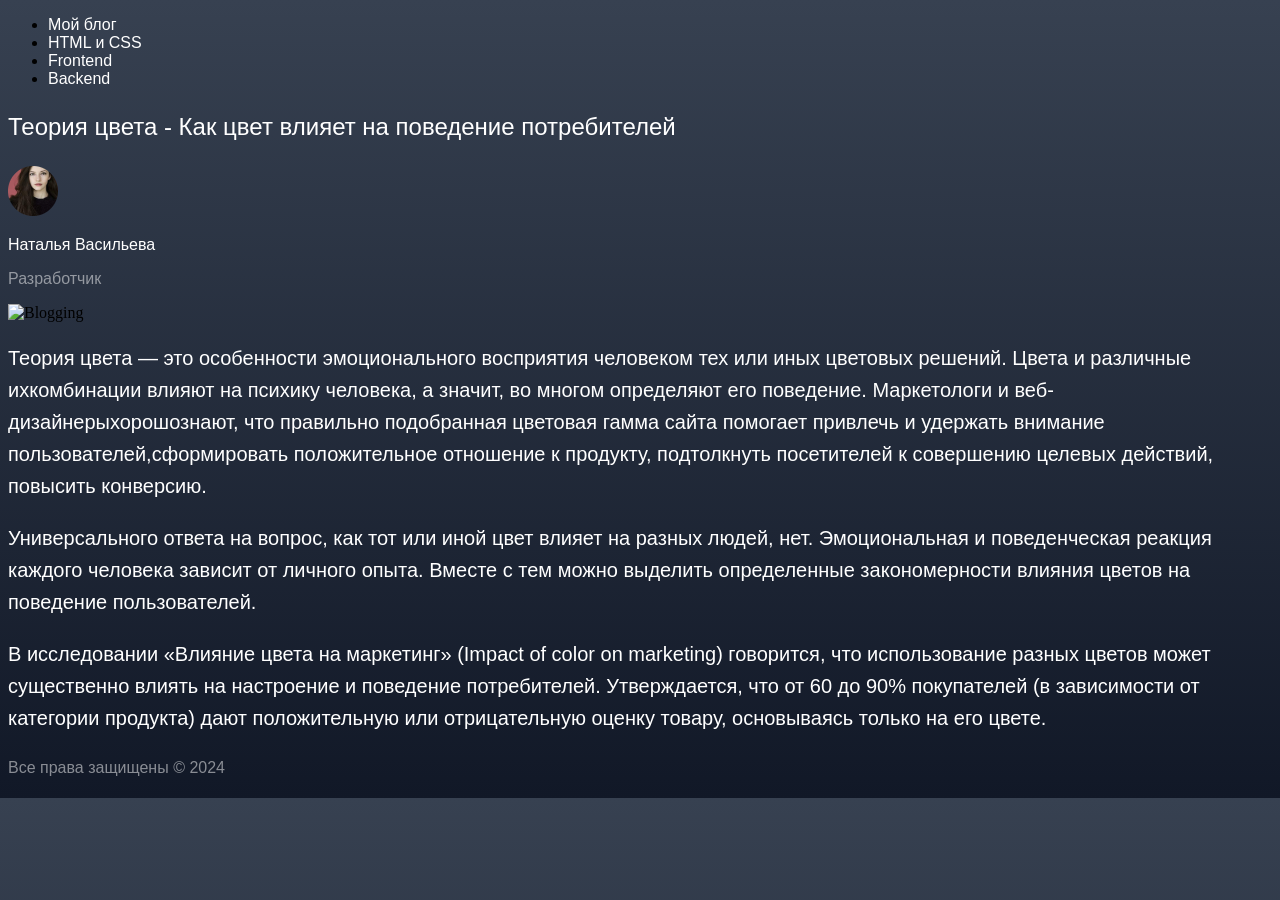
==== 1-blog/index.html @ f2dab2cb "добавил класси и застилизовал" ====
<!DOCTYPE html>
<html lang="en">

<head>
    <meta charset="UTF-8">
    <meta http-equiv="X-UA-Compatible" content="IE=edge">
    <meta name="viewport" content="width=device-width, initial-scale=1.0">
    <title>Blog-1</title>
    <link rel="stylesheet" href="styles/style.css">
</head>

<body>
    <header class="header">
        <nav>
            <ul>
                <li>
                    <a href="">Мой блог</a>
                </li>
                <li>
                    <a href="">HTML и CSS</a>
                </li>
                <li>
                    <a href="">Frontend</a>
                </li>
                <li>
                    <a href="">Backend</a>
                </li>
            </ul>
        </nav>
    </header>

    <main>
        <section class="mainSection">
            <h1 class="title">Теория цвета - Как цвет влияет на поведение потребителей</h1>
            <div>
                <img src="./img/person.png" alt="Автор">
                <div class="hero">
                    <p class="heroName">Наталья Васильева</p>
                    <p class="heroProfession">Разработчик</p>
                </div>
            </div>

            <img src="./img/blog.jpg" alt="Blogging">

            <div class="blogDescr">
                <p>Теория цвета — это особенности эмоционального восприятия человеком тех или иных цветовых решений.
                    Цвета и
                    различные ихкомбинации влияют на психику человека, а значит, во многом определяют его поведение.
                    Маркетологи
                    и
                    веб-дизайнерыхорошознают, что правильно подобранная цветовая гамма сайта помогает привлечь и
                    удержать
                    внимание
                    пользователей,сформировать положительное отношение к продукту, подтолкнуть посетителей к совершению
                    целевых
                    действий, повысить конверсию.
                </p>

                <p>Универсального ответа на вопрос, как тот или иной цвет влияет на разных людей, нет. Эмоциональная и
                    поведенческая
                    реакция каждого человека зависит от личного опыта. Вместе с тем можно выделить определенные
                    закономерности
                    влияния цветов на поведение пользователей.
                </p>

                <p>В исследовании «Влияние цвета на маркетинг» (Impact of color on marketing) говорится, что
                    использование
                    разных
                    цветов
                    может существенно влиять на настроение и поведение потребителей. Утверждается, что от 60 до 90%
                    покупателей
                    (в
                    зависимости от категории продукта) дают положительную или отрицательную оценку товару, основываясь
                    только на
                    его
                    цвете.
                </p>
            </div>
        </section>
    </main>
    <footer class="footer">
        <p class="footerText">Все права защищены &copy; 2024</p>
    </footer>
</body>

</html>
---- 1-blog/styles/style.css ----
body {
    background: linear-gradient(to bottom, #374151 0%, #111827 100%);
}

.header a {
    font-weight: 400;
    font-family: 'Roboto', sans-serif;
    font-size: 16px;
    color: #fff;
    text-decoration: none;
}

.title {
    font-weight: 400;
    font-family: 'Roboto', sans-serif;
    font-size: 24px;
    color: #fff;
    line-height: 38px;
}

.heroName,
.heroProfession {
    font-weight: 400;
    font-family: 'Roboto', sans-serif;
    font-size: 16px;
    color: #fff;
}

.heroProfession {
    color: rgba(255, 255, 255, 0.5);
}

.blogDescr p {
    font-weight: 400;
    font-family: 'Roboto', sans-serif;
    font-size: 20px;
    line-height: 32px;
    color: #fff;
}

.footerText {
    font-weight: 400;
    font-family: 'Roboto', sans-serif;
    font-size: 16px;
    line-height: 28px;
    color: rgba(255, 255, 255, 0.5);
}
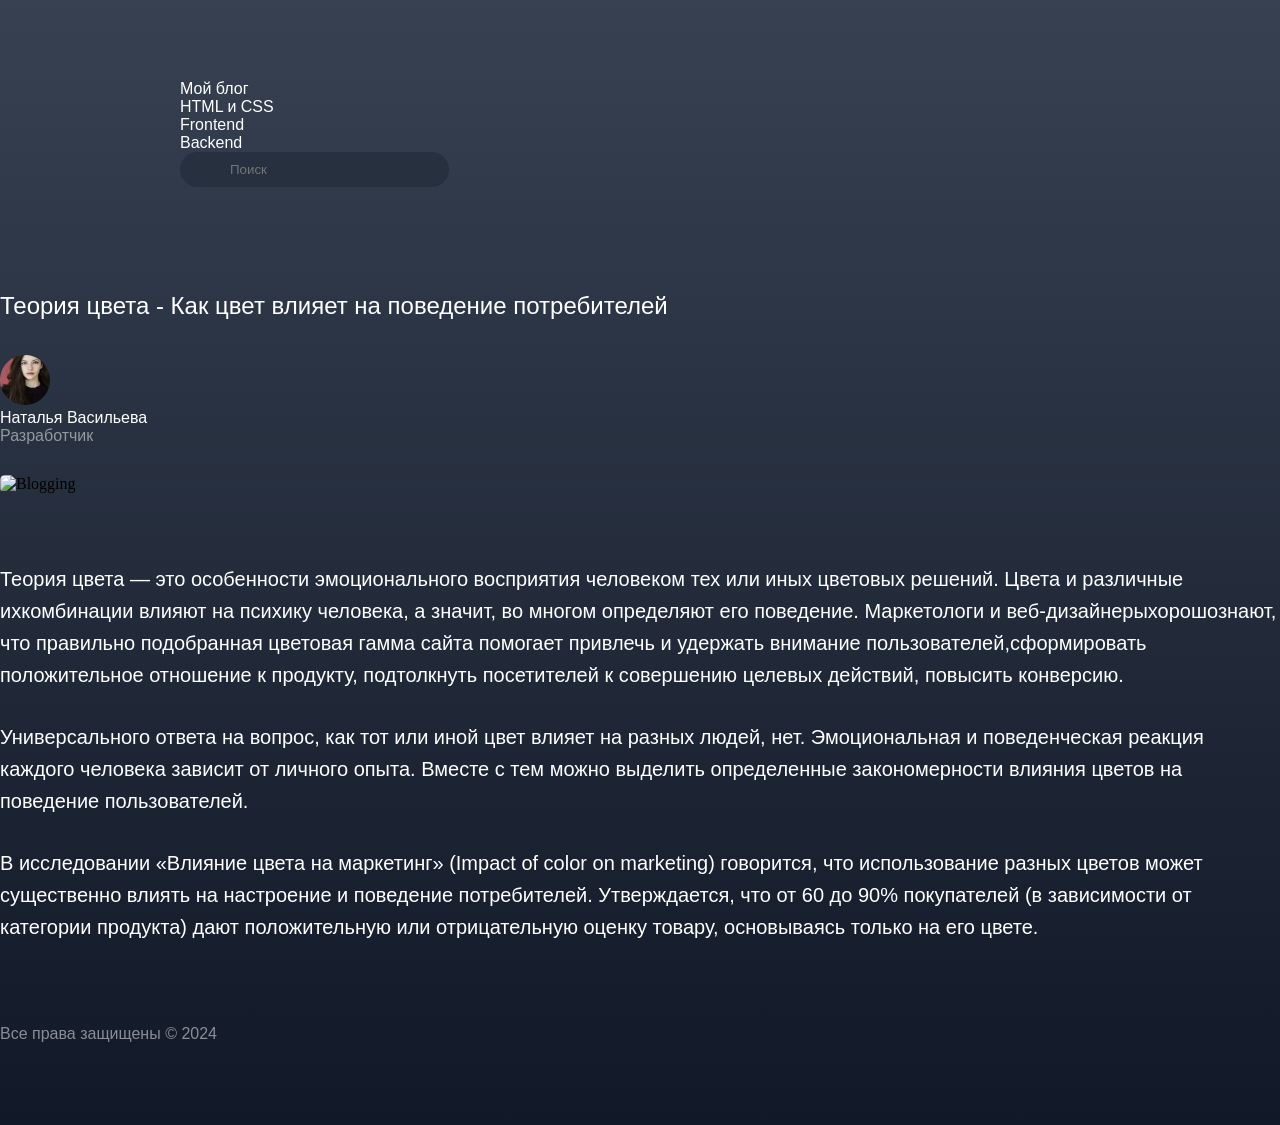
==== commit 0b1414e4: "добавил отступы" ====
--- a/1-blog/index.html
+++ b/1-blog/index.html
@@ -12,7 +12,7 @@
 <body>
     <header class="header">
         <nav>
-            <ul>
+            <ul class="list">
                 <li>
                     <a href="">Мой блог</a>
                 </li>
@@ -27,20 +27,24 @@
                 </li>
             </ul>
         </nav>
+        <form action="#" class="form">
+            <label for="search"></label>
+            <input type="search" id="search" name="search" placeholder="Поиск">
+        </form>
     </header>
 
     <main>
         <section class="mainSection">
             <h1 class="title">Теория цвета - Как цвет влияет на поведение потребителей</h1>
-            <div>
+            <div class="hero">
                 <img src="./img/person.png" alt="Автор">
-                <div class="hero">
+                <div>
                     <p class="heroName">Наталья Васильева</p>
                     <p class="heroProfession">Разработчик</p>
                 </div>
             </div>
 
-            <img src="./img/blog.jpg" alt="Blogging">
+            <img src="./img/blog.jpg" alt="Blogging" class="img">
 
             <div class="blogDescr">
                 <p>Теория цвета — это особенности эмоционального восприятия человеком тех или иных цветовых решений.
--- a/1-blog/styles/style.css
+++ b/1-blog/styles/style.css
@@ -1,5 +1,27 @@
 body {
     background: linear-gradient(to bottom, #374151 0%, #111827 100%);
+}
+
+* {
+    padding: 0;
+    margin: 0;
+    box-sizing: border-box;
+}
+
+.header {
+    padding: 80px 180px 100px;
+}
+
+#search {
+    padding: 10px 50px;
+    background-color: rgba(31, 41, 55, 0.6);
+    border-radius: 100px;
+    border: none;
+    color: #fff;
+}
+
+.list {
+    list-style-type: none;
 }
 
 .header a {
@@ -10,12 +32,21 @@
     text-decoration: none;
 }
 
+.header a:hover {
+    color: #b8b7b7;
+}
+
 .title {
     font-weight: 400;
     font-family: 'Roboto', sans-serif;
     font-size: 24px;
     color: #fff;
     line-height: 38px;
+    margin-bottom: 30px;
+}
+
+.hero {
+    margin-bottom: 30px;
 }
 
 .heroName,
@@ -24,6 +55,12 @@
     font-family: 'Roboto', sans-serif;
     font-size: 16px;
     color: #fff;
+}
+
+.img {
+    display: block;
+    margin: 0 auto 70px;
+    border-radius: 5px;
 }
 
 .heroProfession {
@@ -36,6 +73,15 @@
     font-size: 20px;
     line-height: 32px;
     color: #fff;
+    margin-bottom: 30px;
+}
+
+.blogDescr p:last-child {
+    margin-bottom: 0;
+}
+
+.footer {
+    padding: 77px 0;
 }
 
 .footerText {
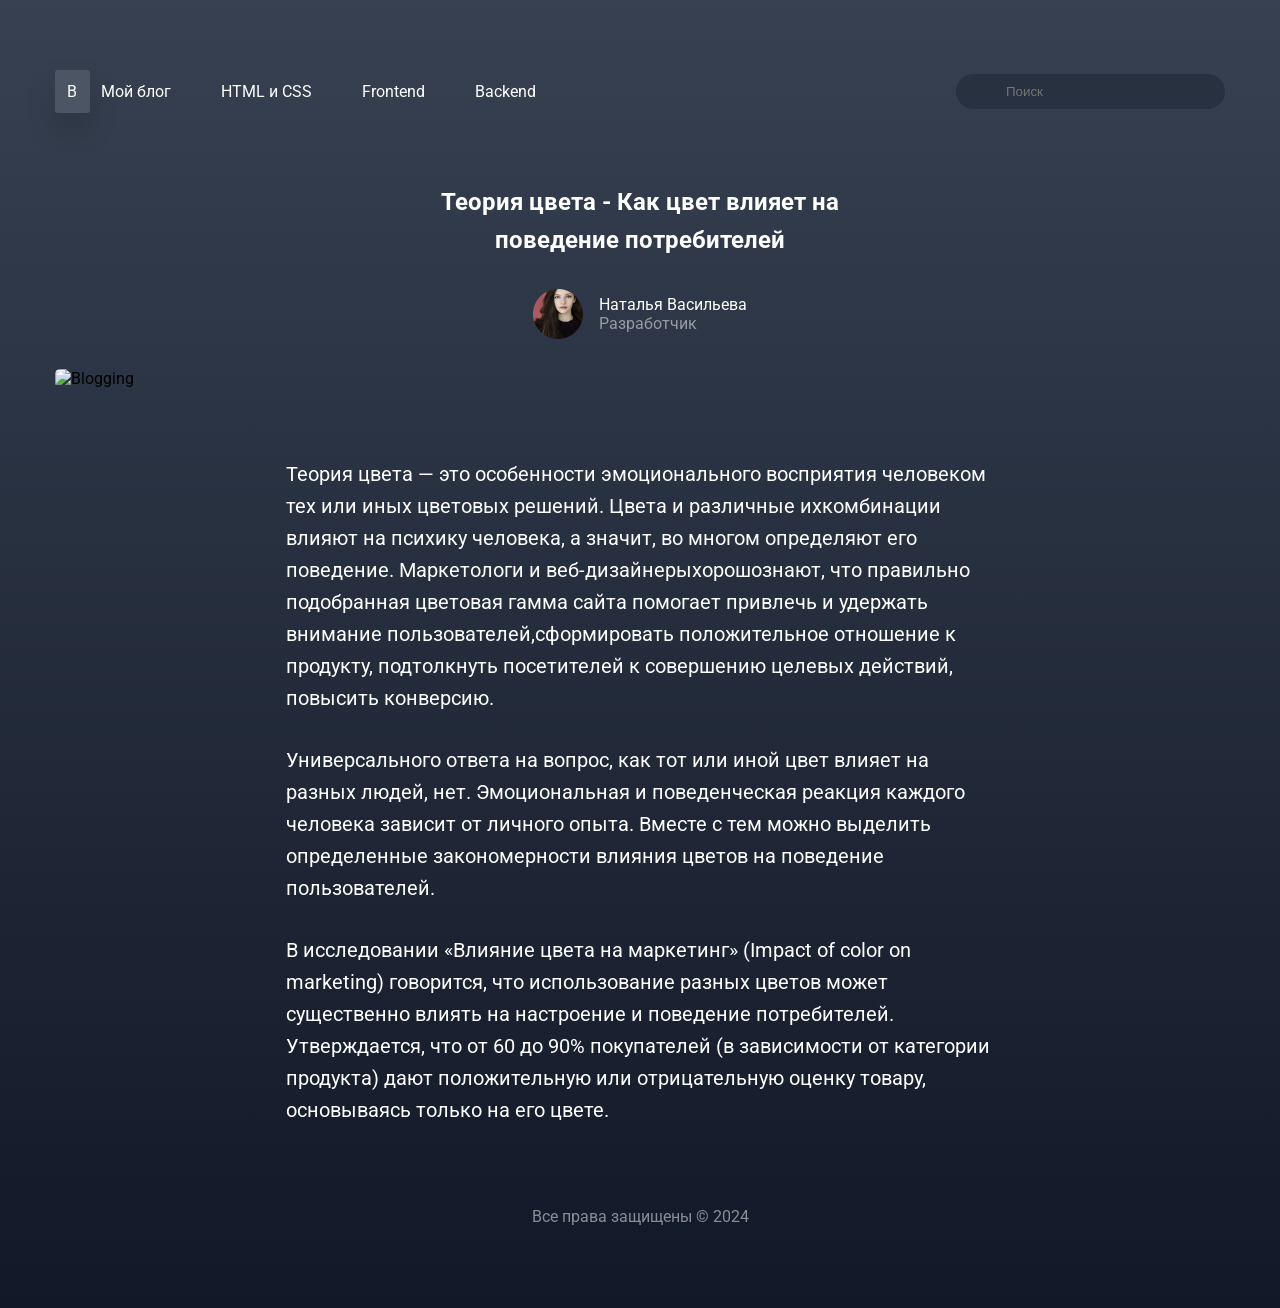
==== commit 80cb96ee: "с флексами доделал макет" ====
--- a/1-blog/index.html
+++ b/1-blog/index.html
@@ -6,79 +6,94 @@
     <meta http-equiv="X-UA-Compatible" content="IE=edge">
     <meta name="viewport" content="width=device-width, initial-scale=1.0">
     <title>Blog-1</title>
+    <link rel="preconnect" href="https://fonts.googleapis.com">
+    <link rel="preconnect" href="https://fonts.gstatic.com" crossorigin>
+    <link href="https://fonts.googleapis.com/css2?family=Roboto:ital@0;1&display=swap" rel="stylesheet">
     <link rel="stylesheet" href="styles/style.css">
 </head>
 
 <body>
     <header class="header">
-        <nav>
-            <ul class="list">
-                <li>
-                    <a href="">Мой блог</a>
-                </li>
-                <li>
-                    <a href="">HTML и CSS</a>
-                </li>
-                <li>
-                    <a href="">Frontend</a>
-                </li>
-                <li>
-                    <a href="">Backend</a>
-                </li>
-            </ul>
-        </nav>
-        <form action="#" class="form">
-            <label for="search"></label>
-            <input type="search" id="search" name="search" placeholder="Поиск">
-        </form>
+        <div class="container">
+            <div class="header-inner">
+                <nav>
+                    <ul class="list">
+                        <li>
+                            <div class="logo">B</div>
+                            <a href="">Мой блог</a>
+                        </li>
+                        <li>
+                            <a href="">HTML и CSS</a>
+                        </li>
+                        <li>
+                            <a href="">Frontend</a>
+                        </li>
+                        <li>
+                            <a href="">Backend</a>
+                        </li>
+                    </ul>
+                </nav>
+                <form action="#" class="form">
+                    <label for="search"></label>
+                    <input type="search" id="search" name="search" placeholder="Поиск">
+                </form>
+            </div>
+        </div>
     </header>
 
     <main>
         <section class="mainSection">
-            <h1 class="title">Теория цвета - Как цвет влияет на поведение потребителей</h1>
-            <div class="hero">
-                <img src="./img/person.png" alt="Автор">
-                <div>
-                    <p class="heroName">Наталья Васильева</p>
-                    <p class="heroProfession">Разработчик</p>
+            <div class="container">
+                <div class="section-info">
+                    <h1 class="title">Теория цвета - Как цвет влияет на поведение потребителей</h1>
+                    <a href="#" class="hero">
+                        <img src="./img/person.png" alt="Автор">
+                        <div>
+                            <p class="heroName">Наталья Васильева</p>
+                            <p class="heroProfession">Разработчик</p>
+                        </div>
+                    </a>
                 </div>
-            </div>
 
-            <img src="./img/blog.jpg" alt="Blogging" class="img">
+                <img src="./img/blog.jpg" alt="Blogging" class="img">
 
-            <div class="blogDescr">
-                <p>Теория цвета — это особенности эмоционального восприятия человеком тех или иных цветовых решений.
-                    Цвета и
-                    различные ихкомбинации влияют на психику человека, а значит, во многом определяют его поведение.
-                    Маркетологи
-                    и
-                    веб-дизайнерыхорошознают, что правильно подобранная цветовая гамма сайта помогает привлечь и
-                    удержать
-                    внимание
-                    пользователей,сформировать положительное отношение к продукту, подтолкнуть посетителей к совершению
-                    целевых
-                    действий, повысить конверсию.
-                </p>
+                <div class="blogDescr">
+                    <p>Теория цвета — это особенности эмоционального восприятия человеком тех или иных цветовых решений.
+                        Цвета и
+                        различные ихкомбинации влияют на психику человека, а значит, во многом определяют его поведение.
+                        Маркетологи
+                        и
+                        веб-дизайнерыхорошознают, что правильно подобранная цветовая гамма сайта помогает привлечь и
+                        удержать
+                        внимание
+                        пользователей,сформировать положительное отношение к продукту, подтолкнуть посетителей к
+                        совершению
+                        целевых
+                        действий, повысить конверсию.
+                    </p>
 
-                <p>Универсального ответа на вопрос, как тот или иной цвет влияет на разных людей, нет. Эмоциональная и
-                    поведенческая
-                    реакция каждого человека зависит от личного опыта. Вместе с тем можно выделить определенные
-                    закономерности
-                    влияния цветов на поведение пользователей.
-                </p>
+                    <p>Универсального ответа на вопрос, как тот или иной цвет влияет на разных людей, нет. Эмоциональная
+                        и
+                        поведенческая
+                        реакция каждого человека зависит от личного опыта. Вместе с тем можно выделить определенные
+                        закономерности
+                        влияния цветов на поведение пользователей.
+                    </p>
 
-                <p>В исследовании «Влияние цвета на маркетинг» (Impact of color on marketing) говорится, что
-                    использование
-                    разных
-                    цветов
-                    может существенно влиять на настроение и поведение потребителей. Утверждается, что от 60 до 90%
-                    покупателей
-                    (в
-                    зависимости от категории продукта) дают положительную или отрицательную оценку товару, основываясь
-                    только на
-                    его
-                    цвете.
-                </p>
+                    <p>В исследовании «Влияние цвета на маркетинг» (Impact of color on marketing) говорится, что
+                        использование
+                        разных
+                        цветов
+                        может существенно влиять на настроение и поведение потребителей. Утверждается, что от 60 до 90%
+                        покупателей
+                        (в
+                        зависимости от категории продукта) дают положительную или отрицательную оценку товару,
+                        основываясь
+                        только на
+                        его
+                        цвете.
+                    </p>
+                </div>
             </div>
         </section>
     </main>
--- a/1-blog/styles/style.css
+++ b/1-blog/styles/style.css
@@ -1,5 +1,7 @@
 body {
     background: linear-gradient(to bottom, #374151 0%, #111827 100%);
+    font-family: 'Roboto', sans-serif;
+    font-weight: 400;
 }
 
 * {
@@ -8,8 +10,17 @@
     box-sizing: border-box;
 }
 
-.header {
-    padding: 80px 180px 100px;
+.container {
+    max-width: 1200px;
+    padding: 0 15px;
+    margin: 0 auto;
+}
+
+.header-inner {
+    padding: 70px 0px;
+    display: flex;
+    justify-content: space-between;
+    align-items: center;
 }
 
 #search {
@@ -22,37 +33,64 @@
 
 .list {
     list-style-type: none;
+    display: flex;
+    align-items: center;
+    gap: 50px;
+}
+
+.list>li:first-child {
+    display: flex;
+    align-items: center;
+    gap: 11px;
+}
+
+.logo {
+    color: #fff;
+    width: 35px;
+    padding: 12px;
+    border-radius: 3px;
+    box-shadow: 0px 15px 30px 0px rgba(0, 0, 0, 0.15);
+    background: rgba(75, 85, 99, 1);
+
 }
 
 .header a {
     font-weight: 400;
-    font-family: 'Roboto', sans-serif;
     font-size: 16px;
     color: #fff;
     text-decoration: none;
+    transition: color 0.5s ease;
 }
 
 .header a:hover {
     color: #b8b7b7;
 }
 
+.section-info {
+    display: flex;
+    flex-direction: column;
+    align-items: center;
+    gap: 30px;
+    margin-bottom: 30px;
+}
+
 .title {
-    font-weight: 400;
-    font-family: 'Roboto', sans-serif;
+    max-width: 525px;
+    text-align: center;
     font-size: 24px;
     color: #fff;
     line-height: 38px;
-    margin-bottom: 30px;
 }
 
 .hero {
-    margin-bottom: 30px;
+    display: flex;
+    gap: 16px;
+    align-items: center;
+    text-decoration: none;
 }
 
 .heroName,
 .heroProfession {
-    font-weight: 400;
-    font-family: 'Roboto', sans-serif;
     font-size: 16px;
     color: #fff;
 }
@@ -67,13 +105,18 @@
     color: rgba(255, 255, 255, 0.5);
 }
 
+.blogDescr {
+    max-width: 708px;
+    display: flex;
+    flex-direction: column;
+    margin: 0 auto;
+    gap: 30px;
+}
+
 .blogDescr p {
-    font-weight: 400;
-    font-family: 'Roboto', sans-serif;
     font-size: 20px;
     line-height: 32px;
     color: #fff;
-    margin-bottom: 30px;
 }
 
 .blogDescr p:last-child {
@@ -85,8 +128,7 @@
 }
 
 .footerText {
-    font-weight: 400;
-    font-family: 'Roboto', sans-serif;
+    text-align: center;
     font-size: 16px;
     line-height: 28px;
     color: rgba(255, 255, 255, 0.5);
